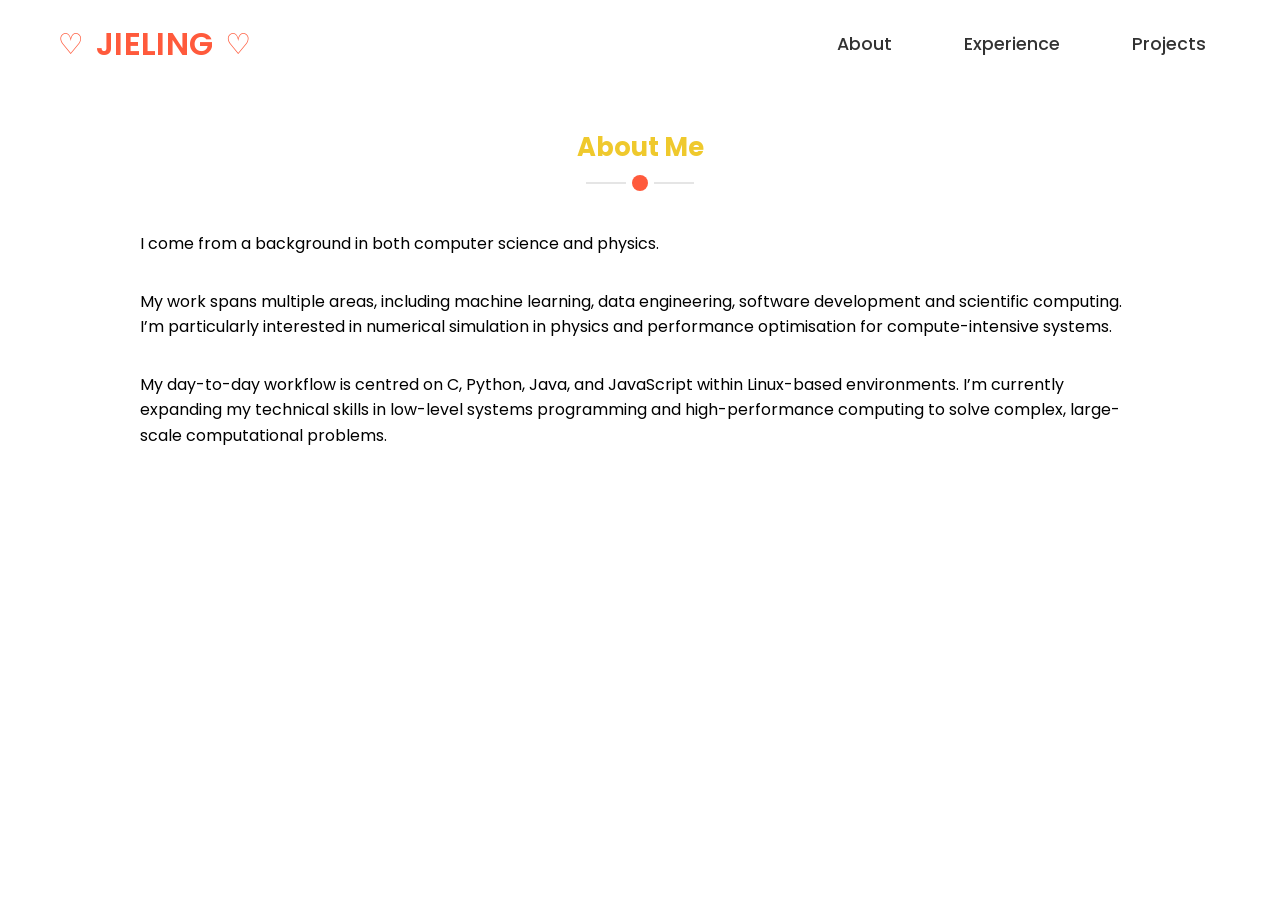
==== about.html @ e2e886c0 "new webpage" ====
<!DOCTYPE html>
<html lang="en">
<head>
    <meta charset="UTF-8">
    <meta name="viewport" content="width=device-width, initial-scale=1.0">
    <title>About</title>
    <link rel="stylesheet" href="assets/css/style.css">
    <link rel="stylesheet" href="assets/css/style_about.css">
    <link rel="preconnect" href="https://fonts.googleapis.com">
    <link rel="preconnect" href="https://fonts.gstatic.com" crossorigin>
    <link href="https://fonts.googleapis.com/css2?family=Poppins:wght@400;600;700;900&display=swap" rel="stylesheet">

</head>

<body>
  <div id="navbar"></div>
  <section class="hero">
    <div class="hero__title">
      <h1>About Me</h1>
      <div class="dot-line">
        <span></span>
        <div class="dot"></div>
        <span></span>
      </div>  
    </div>
    <div class="hero__content">
        <p>
          I come from a background in both computer science and physics.
        </p> 
        <p>
          My work spans multiple areas, including machine learning, data engineering, software development and scientific computing. I’m particularly interested in numerical simulation in physics and performance optimisation for compute-intensive systems.
        </p>
        <p>
          My day-to-day workflow is centred on C, Python, Java, and JavaScript within Linux-based environments. I’m currently expanding my technical skills in low-level systems programming and high-performance computing to solve complex, large-scale computational problems.
        </p>
    </div>
  </section>
</body>
<script src="assets/js/navbar.js"></script>
</html>
---- assets/css/style.css ----
body {
  font-family: 'Poppins', system-ui, sans-serif;
}

.navbar__container{
  position: relative;
  width: 100%;
  box-sizing: border-box;
  display: flex;
  justify-content: space-between;
  align-items: center;
  height: 72px;
  padding: 0 50px;
  background: white;
  z-index: 1000;
}

.navbar__logo {
  display: flex;
  align-items: center;
  gap: 12px;

  text-decoration: none;
  font-size: 2rem;
  font-weight: 900;
  letter-spacing: 0.01em;
  color: #ff5a3c;
}

.logo-text {
  font-weight: 600;
}

.logo-heart {
  font-size: 1.8rem;
  font-weight: 700;
  line-height: 1;
}


.navbar__menu{
  display: flex;
  list-style: none;
  gap: 40px;
  align-items: center;
}

.navbar__links{
    color: #000;
    text-decoration: none;
    padding: 0 1rem; 
    display: flex; 
    justify-content: flex-start;  

    font-size: 1.1rem; 
    font-weight: 500;
    opacity: 0.8;
    transition: all 0.3s ease;
}


.navbar__links:hover{
    color: #efc92d; 
    opacity: 0.75;
}

.navbar__toggle {
  display: none;
}



@media screen and (max-width: 968px) {

  /* NAVBAR */
  .navbar__container {
    justify-content: flex-start;
    position: relative;          
    display: flex;
    align-items: center;
    height: 90px;
    padding: 0 18px;
  }

  /* LOGO: visually centered in the navbar */
  .navbar__logo {
    position: absolute;
    left: 50%;
    transform: translateX(-50%);
    display: inline-flex;
    align-items: center;
    gap: 12px;

    font-size: 1.8rem;
    text-decoration: none;
  }

  /* Hamburger button: fixed on the left */
  .navbar__toggle {
    display: block;
    position: relative;        
    z-index: 1001;
    background: none;
    border: none;
    cursor: pointer;
    padding: 0;
    font-size: 2.2rem;
  }

  /* Dropdown menu (slides DOWN) */
  .navbar__menu {
    display: flex;
    flex-direction: column;
    position: fixed;
    top: 90px;
    left: 0;                  
    width: 100%;
    max-height: 0;
    overflow: hidden;
    opacity: 0;

    background: white;
    transition: max-height 0.35s ease, opacity 0.25s ease;
    z-index: 1000;
    margin: 0;
    padding: 0;
    list-style: none;
  }

  .navbar__menu.active {
    max-height: 320px;
    opacity: 1;
  }

  .navbar__item {
    width: 100%;
    display: flex;
    margin-left: 70px;
    justify-content: flex-start;
  }

  .navbar__links {
    padding: 10px 12px;        
    font-size: 1rem;
  }
}
---- assets/css/style_about.css ----
.hero{
  margin-left: 0;
  max-width: 1000px;
  margin: 0 auto;
  padding: 0 2.5rem;
}
.hero h1 {
  color: #efc92d;
  font-size: 1.6rem;
  text-align: center;
  margin: 3rem 0 0.5rem 0;
}

.dot-line {
  display: flex;
  align-items: center;
  justify-content: center;
  gap: 0.4rem;
  margin: 0 0 1.5rem 0; 
}

.dot-line span {
  width: 40px;
  height: 2px;
  background: #e5e5e5;
}


.dot {
  width: 16px;
  height: 16px;
  background: #ff5a3c;
  border-radius: 50%;
}

.hero__content p{
  line-height: 1.6;
  padding: 1rem 0 0 0;
  text-align: left;
}

@media screen and (max-width: 968px) {
  .hero{
    padding: 0 1.4rem;
  }

  .hero h1{
    font-size: 1.4rem;
    margin-top: 1.5rem;
    text-align: center;
  }

  .hero__content p{
    padding: 0.9rem;
  }
  .dot-line{
    margin-bottom: 1.6rem;
    justify-content: center;
  }

}
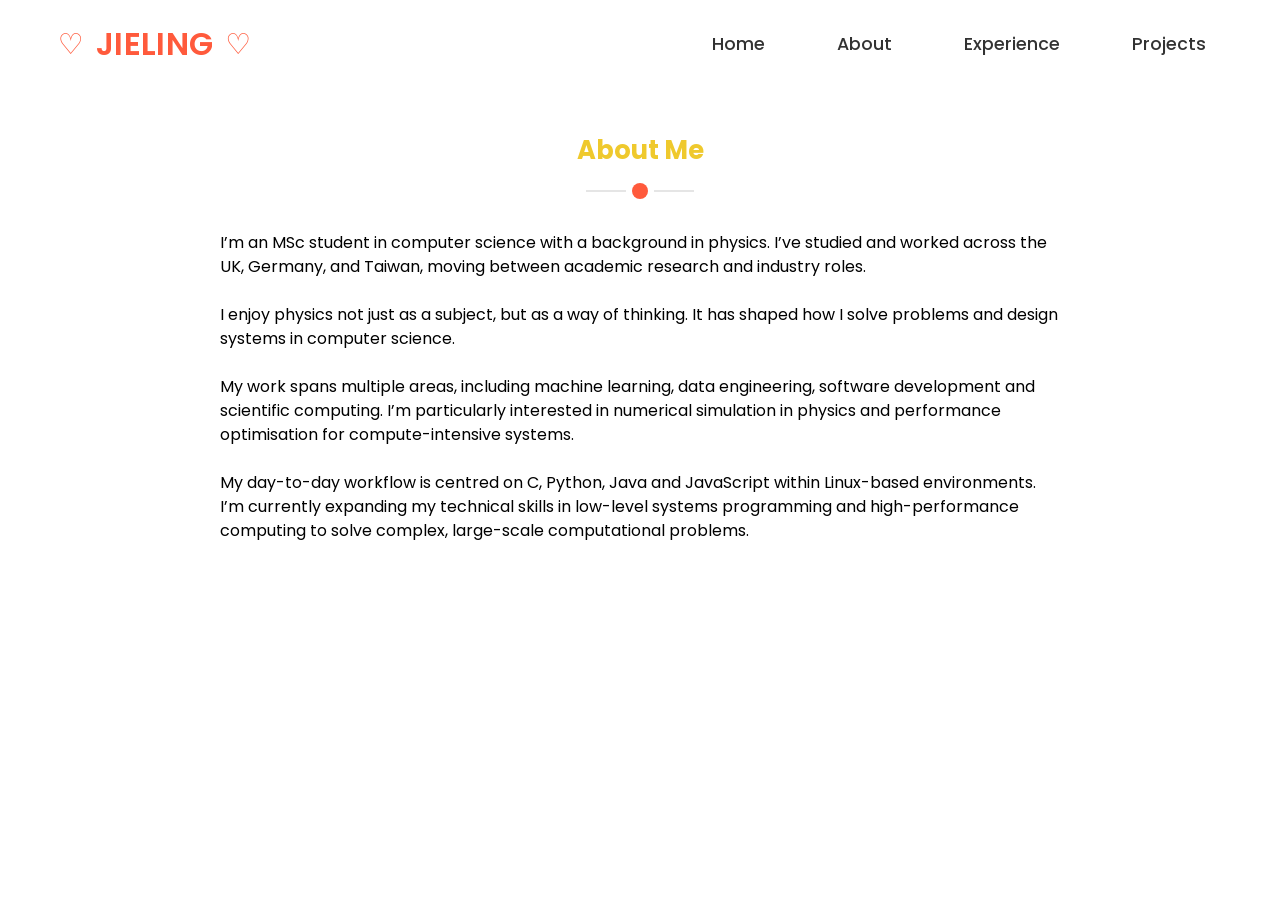
==== commit 28188cb7: "updata" ====
--- a/about.html
+++ b/about.html
@@ -25,16 +25,20 @@
     </div>
     <div class="hero__content">
         <p>
-          I come from a background in both computer science and physics.
+          I’m an MSc student in computer science with a background in physics. I’ve studied and worked across the UK, Germany, and Taiwan, moving between academic research and industry roles.
         </p> 
+        <p>
+          I enjoy physics not just as a subject, but as a way of thinking. It has shaped how I solve problems and design systems in computer science.
+        </p>
         <p>
           My work spans multiple areas, including machine learning, data engineering, software development and scientific computing. I’m particularly interested in numerical simulation in physics and performance optimisation for compute-intensive systems.
         </p>
         <p>
-          My day-to-day workflow is centred on C, Python, Java, and JavaScript within Linux-based environments. I’m currently expanding my technical skills in low-level systems programming and high-performance computing to solve complex, large-scale computational problems.
+          My day-to-day workflow is centred on C, Python, Java and JavaScript within Linux-based environments. I’m currently expanding my technical skills in low-level systems programming and high-performance computing to solve complex, large-scale computational problems.
         </p>
     </div>
   </section>
+<script src="assets/js/script.js"></script>
+<script src="assets/js/navbar.js"></script>
 </body>
-<script src="assets/js/navbar.js"></script>
 </html>
--- a/assets/css/style.css
+++ b/assets/css/style.css
@@ -1,5 +1,43 @@
 body {
   font-family: 'Poppins', system-ui, sans-serif;
+  transition: opacity 0.6s ease;
+}
+
+body.loaded {
+  opacity: 1;
+}
+
+body.fade-out {
+  opacity: 0;
+}
+
+
+#page-transition{
+  position: fixed;
+  inset: 0;
+  display: grid;
+  place-items: center;
+  background: transparent;
+  opacity: 0;
+  pointer-events: none;
+  transition: opacity 0.2s ease;
+  z-index: 9999;
+}
+
+#page-transition.show{
+  opacity: 1;
+}
+
+#page-transition .heart{
+  font-size: 56px;
+  color: red;
+  transform: scale(0.9);
+  animation: heartPulse 0.6s ease-in-out infinite;
+}
+
+@keyframes heartPulse{
+  0%, 100% { transform: scale(0.9); }
+  50%      { transform: scale(1.1); }
 }
 
 .navbar__container{
--- a/assets/css/style_about.css
+++ b/assets/css/style_about.css
@@ -2,21 +2,21 @@
   margin-left: 0;
   max-width: 1000px;
   margin: 0 auto;
-  padding: 0 2.5rem;
+  padding: 0 2.5em;
 }
 .hero h1 {
   color: #efc92d;
-  font-size: 1.6rem;
+  font-size: 1.6em;
   text-align: center;
-  margin: 3rem 0 0.5rem 0;
+  margin: 2em 0 0.5em 0;
 }
 
 .dot-line {
   display: flex;
   align-items: center;
   justify-content: center;
-  gap: 0.4rem;
-  margin: 0 0 1.5rem 0; 
+  gap: 0.4em;
+  margin: 0 0 1.5em 0; 
 }
 
 .dot-line span {
@@ -34,27 +34,29 @@
 }
 
 .hero__content p{
-  line-height: 1.6;
-  padding: 1rem 0 0 0;
+  line-height: 1.5;
+  padding: 0.5em 0 0 0;
+  margin-left: 5em;
+  margin-right: 5em;
   text-align: left;
 }
 
 @media screen and (max-width: 968px) {
   .hero{
-    padding: 0 1.4rem;
+    padding: 0 1.4em;
   }
 
   .hero h1{
-    font-size: 1.4rem;
-    margin-top: 1.5rem;
+    font-size: 1.4em;
+    margin-top: 1.5em;
     text-align: center;
   }
 
   .hero__content p{
-    padding: 0.9rem;
+    padding: 0.9em;
   }
   .dot-line{
-    margin-bottom: 1.6rem;
+    margin-bottom: 1.6em;
     justify-content: center;
   }
 
